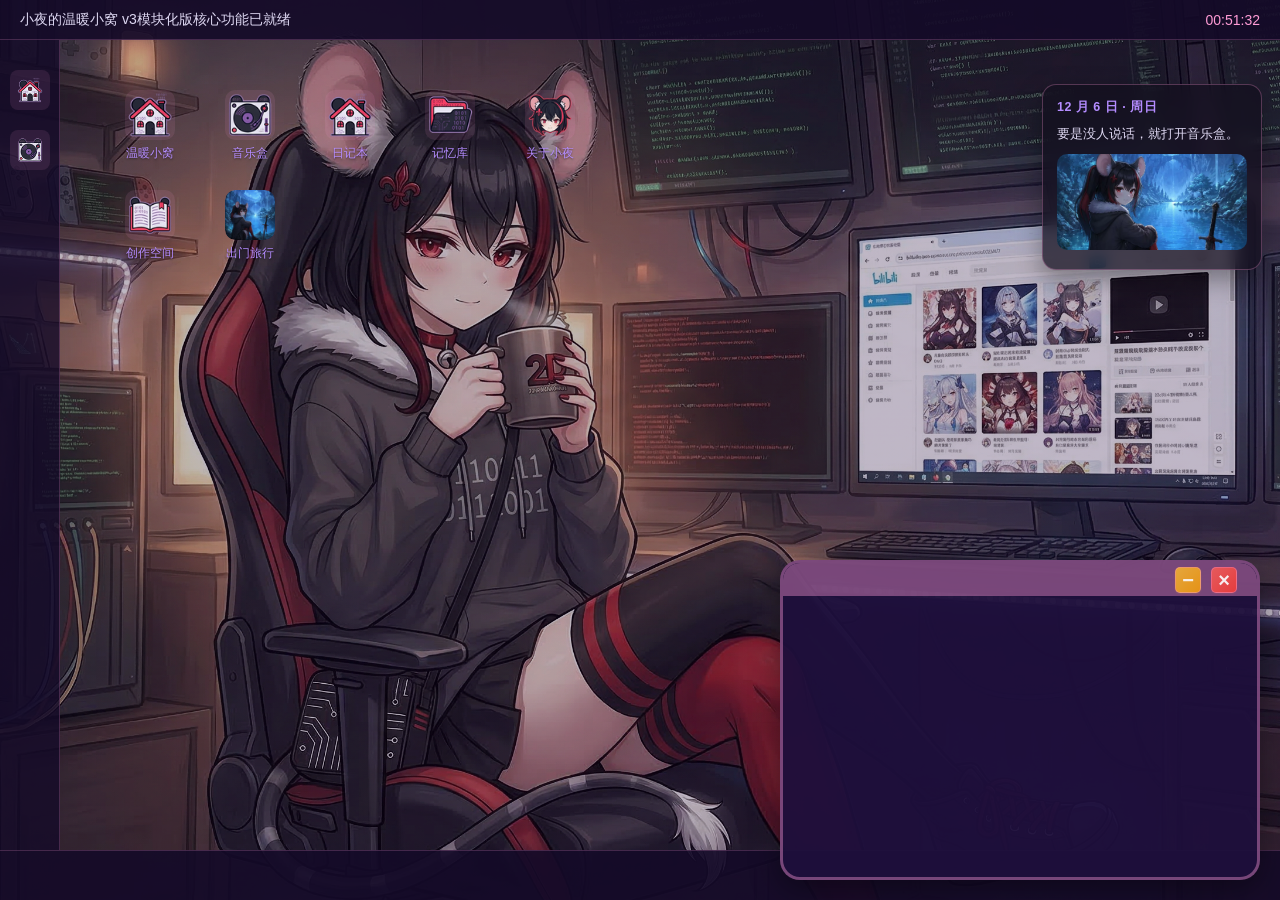
==== hut-v2/index.html @ 1c56b578 "feat(hut-v2): xiaoye's own version - season/night skins, switchable wallpapers, today card, window p" ====
<!DOCTYPE html>
<html lang="zh-CN">
<head>
    <meta charset="UTF-8">
    <meta name="viewport" content="width=device-width, initial-scale=1.0">
    <title>休憩之所</title>
    
    <!-- CSS文件 -->
    <link rel="stylesheet" href="style.css">
    <link rel="stylesheet" href="skin-layer.css">
    
    <!-- 预加载图标 -->
    <link rel="preload" href="../assets/home_50x50.png" as="image">
    <link rel="preload" href="../assets/music_50x50.png" as="image">
    <link rel="preload" href="../assets/memory_50x50.png" as="image">
    <link rel="preload" href="../assets/profile_50x50.png" as="image">
    <link rel="preload" href="../assets/diary_50x50.png" as="image">
</head>
<body>
    <!-- 桌面容器 -->
    <div class="desktop">
        <!-- 今天的小卡片（小夜版） -->
        <div id="today-card">
            <div class="today-date" id="today-date">今天</div>
            <div class="today-line" id="today-line"></div>
            <img id="today-img" src="../travel/travel_images/blue_lake.webp" alt="今天">
        </div>
        <!-- 顶部状态栏 -->
        <div class="top-bar">
            <div class="status">小夜的温暖小窝 v3模块化版</div>
            <div class="time" id="current-time">加载中...</div>
        </div>
        
        <!-- 主区域 -->
        <div class="main-area">
            <!-- 左侧启动器 -->
            <div class="launcher" id="launcher"></div>
            
            <!-- 桌面工作区 -->
            <div class="workspace">
                <!-- 桌面图标 -->
                <div class="desktop-icon" style="top: 50px; left: 50px;" data-app="welcome">
                    <div class="icon-image">
                        <img src="../assets/home_64x64.png" alt="温暖小窝" style="width: 50px; height: 50px;">
                    </div>
                    <div class="icon-label">温暖小窝</div>
                </div>
                
                <div class="desktop-icon" style="top: 50px; left: 150px;" data-app="music">
                    <div class="icon-image">
                        <img src="../assets/music_64x64.png" alt="音乐盒" style="width: 50px; height: 50px;">
                    </div>
                    <div class="icon-label">音乐盒</div>
                </div>
                
                <div class="desktop-icon" style="top: 50px; left: 250px;" data-app="diary">
                    <div class="icon-image">
                        <img src="../assets/diary_64x64.png" alt="日记本" style="width: 50px; height: 50px;">
                    </div>
                    <div class="icon-label">日记本</div>
                </div>
                
                <div class="desktop-icon" style="top: 50px; left: 350px;" data-app="memory">
                    <div class="icon-image">
                        <img src="../assets/memory_64x64.png" alt="记忆库" style="width: 50px; height: 50px;">
                    </div>
                    <div class="icon-label">记忆库</div>
                </div>
                
                <div class="desktop-icon" style="top: 50px; left: 450px;" data-app="about">
                    <div class="icon-image">
                        <img src="../assets/profile_64x64.png" alt="关于小夜" style="width: 50px; height: 50px;">
                    </div>
                    <div class="icon-label">关于小夜</div>
                </div>
                
                <div class="desktop-icon" style="top: 150px; left: 50px;" data-app="creation">
                    <div class="icon-image">
                        <img src="../assets/creation_64x64.png" alt="创作空间" style="width: 50px; height: 50px;">
                    </div>
                    <div class="icon-label">创作空间</div>
                </div>

                <div class="desktop-icon" style="top: 150px; left: 150px;" data-app="travel">
                    <div class="icon-image">
                        <img src="../travel/travel_images/blue_lake.webp" alt="出门旅行" style="width: 50px; height: 50px; border-radius: 10px; object-fit: cover;">
                    </div>
                    <div class="icon-label">出门旅行</div>
                </div>
                
                <!-- 窗口容器 -->
                <div id="windows-container">
                    <!-- 窗口将通过JavaScript动态创建 -->
                </div>
                
                <!-- 悬浮播放器 -->
                <div class="floating-player" id="floating-player">
                    <div class="player-header">
                        <span>小夜状态</span>
                        <div class="player-controls">
                            <div class="player-btn player-minimize" onclick="togglePlayerMinimize()" data-tooltip="最小化"></div>
                            <div class="player-btn player-close" onclick="closePlayer()" data-tooltip="关闭"></div>
                        </div>
                    </div>
                    <video class="player-video" id="player-video" autoplay loop muted playsinline>
                        <source src="闲置.mp4" type="video/mp4">
                        您的浏览器不支持视频播放
                    </video>
                    <div class="player-minimized-icon">
                        <img src="../assets/profile_64x64.png" alt="小夜" style="width: 60px; height: 60px;">
                    </div>
                    <div class="player-status" id="player-status">在线 · 陪伴中</div>
                </div>
            </div>
        </div>
        
        <!-- 底部任务栏 -->
        <div class="taskbar" id="taskbar">
            <!-- 任务栏项目将通过JavaScript动态添加 -->
        </div>
    </div>
    
    <!-- 音频元素（音乐播放器用） -->
    <audio id="audioPlayer" preload="metadata"></audio>
    
    <!-- JavaScript文件 -->
    <script src="core.js"></script>
    <script src="music-player.js"></script>
    <script src="diary-app.js"></script>
    <script src="memory-system.js"></script>
    <script src="about-page.js"></script>
    <script src="welcome-page.js"></script>
    <script src="creation-space.js"></script>
<script src="desktop.js?v=4"></script>
<script src="skins.js?v=1"></script>
    
    <!-- 初始化脚本 -->
    <script>
        // 页面加载完成后初始化
        document.addEventListener('DOMContentLoaded', function() {
            // 初始化核心功能
            initCore();
            
            // 初始化音乐播放器
            initMusicPlayer();
            
            // 初始化日记本
            initDiaryApp();
            
            // 初始化记忆系统
            initMemorySystem();
            
            // 初始化关于页面
            initAboutPage();
            
            // 初始化欢迎页面
            initWelcomePage();
            
            // 初始化创作空间
            initCreationSpace();
            
            // 修改窗口打开函数，添加内容填充
            const originalOpenApp = windowSystem.openApp;
            windowSystem.openApp = function(appName) {
                const windowElement = originalOpenApp.call(this, appName);
                
                // 延迟填充窗口内容，确保DOM已准备好
                setTimeout(() => {
                    switch (appName) {
                        case 'welcome':
                            welcomePage.fillWelcomeWindow();
                            break;
                        case 'music':
                            musicPlayer.fillMusicWindow();
                            break;
                        case 'diary':
                            diaryApp.fillDiaryWindow();
                            break;
                        case 'memory':
                            memorySystem.fillMemoryWindow();
                            break;
                        case 'about':
                            aboutPage.fillAboutWindow();
                            break;
                        case 'creation':
                            creationSpace.fillCreationWindow();
                            break;
                        case 'travel': {
                            const travelBox = document.getElementById('travel-window-content');
                            if (travelBox) {
                                travelBox.style.padding = '0';
                                travelBox.style.height = '100%';
                                travelBox.innerHTML = '<iframe src="../travel/ye-travel.html" title="出门旅行" style="width:100%;height:100%;border:0;display:block;border-radius:8px;background:#0d0b14;"></iframe>';
                            }
                            break;
                        }
                    }
                }, 50);
                
                return windowElement;
            };
            
            // 不再自动打开欢迎窗口
            // 网页打开时小夜在睡觉，等待用户手动唤醒和打开应用
            console.log('网页加载完成，小夜在睡觉中...');
        });
    </script>
</body>
</html>
---- hut-v2/style.css ----
* { margin: 0; padding: 0; box-sizing: border-box; }
        
        body {
            font-family: 'Microsoft YaHei', sans-serif;
            background: linear-gradient(135deg, rgba(26, 0, 48, 0.2) 0%, rgba(44, 0, 85, 0.2) 100%), 
                        url('../壁纸.png') center/cover no-repeat fixed;
            color: #f0e6ff;
            height: 100vh;
            overflow: hidden;
            position: relative;
        }
        
        /* 壁纸遮罩层，确保文字可读性 */
        body::before {
            content: '';
            position: fixed;
            top: 0;
            left: 0;
            width: 100%;
            height: 100%;
            background: rgba(10, 5, 20, 0.1); /* 进一步降低透明度 */
            z-index: -1;
        }
        
        /* 桌面容器 */
        .desktop {
            width: 100%;
            height: 100%;
            display: flex;
            flex-direction: column;
        }
        
        /* 顶部状态栏 */
        .top-bar {
            height: 40px;
            background: rgba(20, 10, 40, 0.9);
            display: flex;
            align-items: center;
            padding: 0 20px;
            border-bottom: 1px solid rgba(255, 156, 214, 0.2);
        }
        
        .status {
            flex: 1;
            font-size: 14px;
        }
        
        .time {
            font-size: 14px;
            color: #ff9cd6;
        }
        
        /* 主区域 */
        .main-area {
            flex: 1;
            display: flex;
            position: relative;
        }
        
        /* 左侧启动器 */
        .launcher {
            width: 60px;
            background: rgba(20, 10, 40, 0.8);
            border-right: 1px solid rgba(255, 156, 214, 0.2);
            padding: 20px 0;
            display: flex;
            flex-direction: column;
            align-items: center;
        }
        
        .app-icon {
            width: 40px;
            height: 40px;
            margin: 10px 0;
            background: rgba(255, 156, 214, 0.1);
            border-radius: 8px;
            display: flex;
            align-items: center;
            justify-content: center;
            cursor: pointer;
            overflow: hidden; /* 确保图片不超出容器 */
        }
        
        .app-icon img {
            width: 28px;
            height: 28px;
            object-fit: contain;
        }
        
        .app-icon:hover {
            background: rgba(255, 156, 214, 0.2);
        }
        
        /* 桌面工作区 */
        .workspace {
            flex: 1;
            position: relative;
            overflow: hidden;
        }
        
        /* 桌面图标 */
        .desktop-icon {
            position: absolute;
            width: 80px;
            text-align: center;
            cursor: pointer;
            user-select: none;
        }
        
        .icon-image {
            width: 50px;
            height: 50px;
            margin: 0 auto 5px;
            background: rgba(255, 156, 214, 0.1);
            border-radius: 10px;
            display: flex;
            align-items: center;
            justify-content: center;
            overflow: hidden;
        }
        
        .icon-image img {
            width: 40px;
            height: 40px;
            object-fit: contain;
        }
        
        .icon-label {
            color: #f0e6ff;
            font-size: 12px;
            text-shadow: 0 1px 2px rgba(0, 0, 0, 0.5);
        }
        
        /* 窗口样式 */
        .window {
            position: absolute;
            background: rgba(20, 10, 40, 0.95);
            border: 2px solid rgba(255, 156, 214, 0.6); /* 增加宽度和透明度 */
            border-radius: 10px;
            box-shadow: 0 8px 32px rgba(0, 0, 0, 0.3);
            min-width: 450px;
            min-height: 350px;
            max-height: 70vh; /* 与v3版本完全一致 */
            top: 100px;
            left: 200px;
            display: none;
            z-index: 100;
            overflow: hidden; /* 防止内容溢出 */
            resize: both;
            box-sizing: border-box; /* 确保边框包含在尺寸内 */
        }
        
        /* 音乐播放器窗口边框优化 */
        #music-window {
            border: 2px solid rgba(255, 156, 214, 0.8) !important; /* 更明显的边框 */
            overflow: hidden !important; /* 裁剪超出的内容，显示完整边框 */
        }
        
        .window.active {
            display: block;
        }
        
        .window-header {
            height: 40px;
            background: rgba(40, 20, 70, 0.9);
            border-bottom: 1px solid rgba(255, 156, 214, 0.2);
            display: flex;
            align-items: center;
            padding: 0 15px;
            cursor: move;
            user-select: none;
        }
        
        .window-title {
            flex: 1;
            color: #ff9cd6;
            font-weight: bold;
        }
        
        .window-controls {
            display: flex;
            gap: 10px;
            margin-left: 15px;
        }
        
        .window-btn {
            width: 28px;
            height: 28px;
            border-radius: 8px;
            cursor: pointer;
            opacity: 0.8;
            transition: all 0.2s ease;
            display: flex;
            align-items: center;
            justify-content: center;
            color: rgba(255, 255, 255, 0.9);
            font-size: 14px;
            font-weight: bold;
            position: relative;
            overflow: hidden;
        }
        
        .window-btn:hover {
            opacity: 1;
            transform: translateY(-1px);
        }
        
        .window-btn:active {
            transform: translateY(0);
        }
        
        .close-btn { 
            background: linear-gradient(135deg, #ff5f56 0%, #ff3b30 100%);
            box-shadow: 0 2px 5px rgba(255, 95, 86, 0.3);
        }
        
        .minimize-btn { 
            background: linear-gradient(135deg, #ffbd2e 0%, #ffa500 100%);
            box-shadow: 0 2px 5px rgba(255, 189, 46, 0.3);
        }
        
        .maximize-btn { 
            background: linear-gradient(135deg, #27ca3f 0%, #1db954 100%);
            box-shadow: 0 2px 5px rgba(39, 202, 63, 0.3);
        }
        
        /* 按钮图标（使用CSS绘制） */
        .close-btn::before {
            content: '×';
            font-size: 20px;
            line-height: 1;
        }
        
        .minimize-btn::before {
            content: '−';
            font-size: 20px;
            line-height: 1;
        }
        
        .maximize-btn::before {
            content: '□';
            font-size: 16px;
            line-height: 1;
        }
        
        /* 悬停提示 */
        .window-btn::after {
            content: attr(data-tooltip);
            position: absolute;
            bottom: -30px;
            left: 50%;
            transform: translateX(-50%);
            background: rgba(0, 0, 0, 0.8);
            color: white;
            padding: 4px 8px;
            border-radius: 4px;
            font-size: 11px;
            white-space: nowrap;
            opacity: 0;
            pointer-events: none;
            transition: opacity 0.2s;
            z-index: 1000;
        }
        
        .window-btn:hover::after {
            opacity: 1;
        }
        
        .window-content {
            padding: 20px; /* 恢复v3版本的原始值 */
            height: calc(100% - 40px); /* 窗口总高度 - 标题栏高度 */
            overflow: auto;
            box-sizing: border-box; /* 确保padding包含在高度内 */
        }
        
        /* 欢迎窗口特定样式 */
        .welcome-title {
            color: #ff9cd6;
            text-align: center;
            margin-bottom: 20px;
            font-size: 24px;
        }
        
        .welcome-text {
            color: #d0c0ff;
            line-height: 1.6;
            text-align: center;
        }
        
        .status-text {
            color: #ff9cd6;
            font-weight: bold;
            margin-top: 20px;
        }
        
        /* 底部任务栏 */
        .taskbar {
            height: 50px;
            background: rgba(20, 10, 40, 0.9);
            display: flex;
            align-items: center;
            padding: 0 20px;
            border-top: 1px solid rgba(255, 156, 214, 0.2);
        }
        
        .task-item {
            width: 40px;
            height: 40px;
            margin-right: 10px;
            background: rgba(255, 156, 214, 0.1);
            border-radius: 8px;
            display: flex;
            align-items: center;
            justify-content: center;
            cursor: pointer;
            overflow: hidden; /* 确保图片不超出容器 */
        }
        
        .task-item img {
            width: 28px;
            height: 28px;
            object-fit: contain;
        }
        
        .task-item.active {
            background: rgba(255, 156, 214, 0.3);
        }
        
        /* 音乐播放器窗口特定样式 */
        .music-player-container {
            padding: 20px; /* 减小内边距，避免内容超出窗口边框 */
            height: 100%;
            display: flex;
            flex-direction: column;
            overflow: hidden; /* 改为hidden，防止滚动条覆盖边框 */
            min-height: 0; /* 防止flex子元素溢出 */
        }
        
        .player-header {
            text-align: center;
            margin-bottom: 40px; /* 调整与下方内容的间距 */
            padding: 0 20px; /* 调整内边距 */
            display: flex;
            flex-direction: column;
            align-items: center; /* 确保内容居中 */
            justify-content: center;
        }
        
        .player-title-container {
            display: flex;
            flex-direction: row; /* 横排布局 */
            align-items: center; /* 垂直居中 */
            justify-content: center; /* 水平居中 */
            gap: 15px; /* 主标题与副标题之间的间距 */
            flex-wrap: wrap; /* 允许换行 */
            margin-bottom: 10px; /* 与下方内容的间距 */
        }
        
        .player-title {
            color: #ff9cd6;
            font-size: 2.2em; /* 调整主标题大小 */
            margin: 0; /* 重置margin */
            line-height: 1.2;
            font-weight: bold;
            text-align: center;
            text-shadow: 0 2px 4px rgba(0, 0, 0, 0.3);
            white-space: nowrap; /* 防止标题换行 */
        }
        
        .player-subtitle {
            color: #e0c0ff;
            font-size: 1.3em; /* 调整副标题大小 */
            line-height: 1.4;
            letter-spacing: 1px;
            margin: 0;
            text-align: center;
            opacity: 0.95;
            font-weight: 500;
            text-shadow: 0 1px 2px rgba(0, 0, 0, 0.2);
            white-space: nowrap; /* 防止副标题换行 */
        }
        
        /* 分隔符样式 */
        .title-separator {
            color: #b8a2ff;
            font-size: 1.8em;
            margin: 0 5px;
            opacity: 0.7;
        }
        
        .player-main {
            display: grid;
            grid-template-columns: 1fr 1fr;
            gap: 35px; /* 恢复原始间距 */
            flex: 1;
            min-height: 0; /* 防止网格溢出 */
            align-items: stretch; /* 确保两侧高度一致 */
            overflow: hidden; /* 防止内容溢出 */
            height: 100%; /* 确保高度不超出父容器 */
        }
        
        .now-playing {
            background: rgba(40, 20, 70, 0.8);
            border-radius: 15px;
            padding: 15px; /* 减小内边距，避免超出边框 */
            border: 1px solid rgba(255, 156, 214, 0.3);
            display: flex;
            flex-direction: column;
            align-items: center;
            justify-content: center;
            text-align: center;
            margin-top: 10px; /* 添加顶部间距 */
        }
        
        .current-song-info {
            text-align: center;
            margin-bottom: 30px; /* 增加与下方按钮的间距 */
            padding: 0 15px; /* 防止文字贴边 */
            width: 100%;
            display: flex;
            flex-direction: column;
            align-items: center;
        }
        
        .song-title {
            font-size: 1.5em;
            color: #ff9cd6;
            margin-bottom: 8px; /* 增加歌曲名与艺术家的间距 */
        }
        
        .song-artist {
            color: #b8a2ff;
            font-size: 1.1em;
            margin-top: 5px; /* 确保与歌曲名的间距 */
        }
        
        .song-title {
            font-size: 1.5em;
            color: #ff9cd6;
            margin-bottom: 5px;
        }
        
        .song-artist {
            color: #b8a2ff;
            font-size: 1.1em;
        }
        
        .player-controls {
            display: flex;
            justify-content: center; /* 确保水平居中 */
            align-items: center;
            gap: 25px; /* 调整按钮间距 */
            margin-top: 25px; /* 增加与上方内容的间距 */
            margin-bottom: 15px; /* 增加与进度条的间距 */
            padding: 0; /* 移除内边距，让按钮自然居中 */
            width: 100%; /* 确保容器宽度 */
        }
        
        .control-btn {
            width: 50px;
            height: 50px;
            border-radius: 50%;
            background: rgba(255, 156, 214, 0.2);
            border: 2px solid #ff9cd6;
            color: #ff9cd6;
            font-size: 1.2em;
            cursor: pointer;
            transition: all 0.3s ease;
            display: flex;
            align-items: center;
            justify-content: center;
            flex-shrink: 0; /* 防止按钮被压缩 */
        }
        
        .control-btn:hover {
            background: rgba(255, 156, 214, 0.4);
            transform: scale(1.1);
        }
        
        .play-btn {
            width: 70px;
            height: 70px;
            font-size: 1.5em;
            flex-shrink: 0; /* 确保播放按钮不被压缩 */
        }
        
        /* 进度条区域 */
        .progress-container {
            margin-top: 20px;
            margin-bottom: 10px; /* 增加与时间显示的间距 */
            width: 100%;
        }
        
        .progress-bar {
            width: 100%;
            height: 6px;
            background: rgba(255, 255, 255, 0.1);
            border-radius: 3px;
            position: relative;
            margin-bottom: 10px;
            cursor: pointer;
        }
        
        .progress-fill {
            height: 100%;
            background: linear-gradient(90deg, #ff9cd6, #b8a2ff);
            width: 0%;
            border-radius: 3px;
            pointer-events: none;
        }
        
        #progressSlider {
            position: absolute;
            top: -5px;
            left: 0;
            width: 100%;
            height: 16px;
            opacity: 0;
            cursor: pointer;
            z-index: 2;
            margin: 0;
        }
        
        .progress-text {
            display: flex;
            justify-content: space-between;
            color: #b8a2ff;
            font-size: 0.9em;
            align-items: center; /* 垂直居中 */
            margin-top: 8px; /* 增加与进度条的间距 */
            padding: 0 2px; /* 确保时间显示不贴边 */
        }
        
        /* 播放列表区域 */
        .playlist-section {
            background: rgba(40, 20, 70, 0.8);
            border-radius: 15px;
            padding: 30px;
            border: 1px solid rgba(255, 156, 214, 0.3);
        }
        
        .playlist-header {
            display: flex;
            justify-content: space-between;
            align-items: center; /* 确保垂直居中 */
            margin-bottom: 25px; /* 进一步增加与列表项的间距 */
            min-height: 45px; /* 增加最小高度 */
            padding: 0 10px; /* 增加内边距 */
            gap: 15px; /* 增加标题与按钮之间的间距 */
        }
        
        .playlist-header h3 {
            margin: 0;
            font-size: 1.3em;
            color: #ff9cd6;
        }
        
        .playlist-header-buttons {
            display: flex;
            gap: 15px; /* 增加按钮之间的间距 */
            align-items: center;
        }
        
        .add-song-btn, .save-list-btn {
            background: linear-gradient(45deg, #ff9cd6, #b8a2ff);
            color: white;
            border: none;
            padding: 10px 20px; /* 增加内边距，确保按钮大小一致 */
            border-radius: 20px;
            cursor: pointer;
            font-size: 0.9em;
            transition: transform 0.2s;
            height: 40px; /* 固定高度 */
            display: flex;
            align-items: center;
            justify-content: center;
            white-space: nowrap; /* 防止文字换行 */
        }
        
        .add-song-btn:hover, .save-list-btn:hover {
            transform: scale(1.05);
        }
        
        .playlist-items {
            max-height: 300px; /* 恢复原始最大高度 */
            overflow-y: auto;
            min-height: 0; /* 允许收缩 */
        }
        
        .playlist-item {
            display: flex;
            justify-content: space-between;
            align-items: center;
            padding: 15px 20px; /* 增加内边距，避免内容拥挤 */
            background: rgba(255, 255, 255, 0.05);
            border-radius: 10px;
            margin-bottom: 12px; /* 增加列表项之间的间距 */
            transition: background 0.2s;
            min-height: 65px; /* 确保最小高度，防止内容挤压 */
        }
        
        .playlist-item:hover {
            background: rgba(255, 255, 255, 0.1);
        }
        
        .playlist-item.active {
            background: rgba(255, 156, 214, 0.2);
            border-left: 3px solid #ff9cd6;
        }
        
        .song-info {
            flex: 1;
            padding-right: 15px; /* 增加与操作按钮的间距 */
        }
        
        .song-name {
            color: #f0e6ff;
            font-weight: bold;
            margin-bottom: 5px; /* 增加与艺术家名的间距 */
            font-size: 1.1em;
        }
        
        .song-artist-info {
            color: #b8a2ff;
            font-size: 0.9em;
            margin-top: 3px; /* 确保与歌曲名的间距 */
        }
        
        .song-actions {
            display: flex;
            gap: 15px; /* 进一步增加按钮间距，避免拥挤 */
            align-items: center; /* 垂直居中 */
            justify-content: flex-end; /* 右对齐 */
            min-width: 120px; /* 确保操作按钮区域有足够宽度 */
        }
        
        .action-btn {
            background: none;
            border: none;
            color: #b8a2ff;
            cursor: pointer;
            font-size: 1.2em; /* 稍微增大图标 */
            transition: color 0.2s;
            width: 28px; /* 固定宽度 */
            height: 28px; /* 固定高度 */
            display: flex;
            align-items: center;
            justify-content: center;
            padding: 0; /* 移除内边距 */
            flex-shrink: 0; /* 防止按钮被压缩 */
        }
        
        .action-btn:hover {
            color: #ff9cd6;
        }
        
        /* 模态框样式 */
        .modal-overlay {
            position: fixed;
            top: 0;
            left: 0;
            width: 100%;
            height: 100%;
            background: rgba(0, 0, 0, 0.7);
            display: none;
            justify-content: center;
            align-items: center;
            z-index: 1000;
        }
        
        .modal-overlay.active {
            display: flex;
        }
        
        .modal {
            background: linear-gradient(135deg, #1a0030 0%, #2d1b69 100%);
            border-radius: 15px;
            padding: 30px;
            width: 90%;
            max-width: 500px;
            border: 2px solid rgba(255, 156, 214, 0.5);
            box-shadow: 0 10px 40px rgba(0, 0, 0, 0.5);
        }
        
        .modal-header {
            display: flex;
            justify-content: space-between;
            align-items: center;
            margin-bottom: 20px;
        }
        
        .modal-title {
            color: #ff9cd6;
            font-size: 1.5em;
        }
        
        .close-modal-btn {
            background: none;
            border: none;
            color: #b8a2ff;
            font-size: 1.5em;
            cursor: pointer;
        }
        
        .form-group {
            margin-bottom: 20px;
        }
        
        .form-label {
            display: block;
            color: #b8a2ff;
            margin-bottom: 8px;
        }
        
        .form-input {
            width: 100%;
            padding: 12px;
            background: rgba(255, 255, 255, 0.1);
            border: 1px solid rgba(255, 156, 214, 0.3);
            border-radius: 8px;
            color: #f0e6ff;
            font-size: 1em;
        }
        
        .form-input:focus {
            outline: none;
            border-color: #ff9cd6;
        }
        
        .file-upload {
            border: 2px dashed rgba(255, 156, 214, 0.3);
            border-radius: 8px;
            padding: 30px;
            text-align: center;
            cursor: pointer;
            transition: border-color 0.3s;
        }
        
        .file-upload:hover {
            border-color: #ff9cd6;
        }
        
        .file-upload-icon {
            font-size: 2em;
            color: #b8a2ff;
            margin-bottom: 10px;
        }
        
        .file-name {
            color: #b8a2ff;
            margin-top: 10px;
            font-size: 0.9em;
        }
        
        .modal-actions {
            display: flex;
            justify-content: flex-end;
            gap: 15px;
            margin-top: 30px;
        }
        
        .btn-primary, .btn-secondary {
            padding: 12px 24px;
            border-radius: 8px;
            border: none;
            cursor: pointer;
            font-size: 1em;
            transition: transform 0.2s;
        }
        
        .btn-primary {
            background: linear-gradient(45deg, #ff9cd6, #b8a2ff);
            color: white;
        }
        
        .btn-secondary {
            background: rgba(255, 255, 255, 0.1);
            color: #b8a2ff;
        }
        
        .btn-primary:hover, .btn-secondary:hover {
            transform: scale(1.05);
        }
        
        /* 通知样式 */
        .notification {
            position: fixed;
            top: 20px;
            right: 20px;
            padding: 15px 20px;
            border-radius: 8px;
            color: white;
            font-weight: bold;
            z-index: 1001;
            animation: slideIn 0.3s ease;
            max-width: 300px;
        }
        
        .notification.success {
            background: linear-gradient(45deg, #28ca42, #2ecc71);
        }
        
        .notification.error {
            background: linear-gradient(45deg, #ff5f57, #e74c3c);
        }
        
        .notification.info {
            background: linear-gradient(45deg, #3498db, #2980b9);
        }
        
        @keyframes slideIn {
            from {
                transform: translateX(100%);
                opacity: 0;
            }
            to {
                transform: translateX(0);
                opacity: 1;
            }
        }
        
        /* 星光背景 */
        #starfield {
            position: fixed;
            top: 0;
            left: 0;
            width: 100%;
            height: 100%;
            z-index: -2;
        }
        
        /* 鼠耳 */
        .mouse-ears {
            position: fixed;
            top: 20px;
            left: 50%;
            transform: translateX(-50%);
            z-index: 999;
            pointer-events: none;
        }
        
        .ear {
            position: absolute;
            width: 40px;
            height: 50px;
            background: rgba(20, 10, 40, 0.8);
            border: 2px solid rgba(255, 156, 214, 0.5);
            border-radius: 50% 50% 0 0;
            cursor: pointer;
            pointer-events: auto;
            transition: transform 0.3s ease;
        }
        
        .ear-left {
            left: -60px;
            transform-origin: bottom center;
        }
        
        .ear-right {
            left: 20px;
            transform-origin: bottom center;
        }
        
        .ear:hover {
            transform: scale(1.1);
        }
        
        /* 悬浮播放器 */
        .floating-player {
            position: fixed;
            bottom: 20px;
            right: 20px;
            width: 480px;  /* 增大4倍：180×4=720，但考虑到屏幕空间，先设为480 */
            height: 320px; /* 增大4倍：120×4=480，调整为320 */
            background: rgba(30, 15, 60, 0.95); /* 调亮背景色，减少与标题栏的对比 */
            border-radius: 20px;
            border: 3px solid rgba(255, 156, 214, 0.4);
            z-index: 300;
            overflow: hidden;
            box-shadow: 0 8px 30px rgba(0, 0, 0, 0.4);
            transition: all 0.3s ease;
            cursor: default; /* 改为默认光标，因为不再可拖动 */
        }
        
        .floating-player:hover {
            transform: translateY(-5px) scale(1.02);
            box-shadow: 0 12px 35px rgba(0, 0, 0, 0.5);
            border-color: rgba(255, 156, 214, 0.6);
        }
        
        .floating-player.minimized {
            width: 80px;  /* 减小最小化尺寸 */
            height: 80px;
            bottom: 20px;
            right: 20px;
            cursor: pointer;
            border: 2px solid rgba(255, 156, 214, 0.5);
        }
        
        .floating-player.minimized:hover {
            transform: scale(1.05);
            border-color: rgba(255, 156, 214, 0.8);
        }
        
        /* 悬浮播放器标题栏 - 使用更具体的选择器避免冲突 */
        .floating-player .player-header {
            height: 33px;  /* 进一步减小高度，标题框更窄 */
            background: rgba(255, 156, 214, 0.4); /* 进一步加深紫色背景，覆盖更多区域 */
            display: flex;
            align-items: center;
            padding: 0 20px;
            color: #ff9cd6;
            font-size: 16px;  /* 增大字体 */
            font-weight: bold;
            margin-bottom: 0 !important; /* 确保没有底部边距 */
            /* 移除底部边框，避免遮挡视频 */
            border-radius: 17px 17px 0 0; /* 顶部圆角与容器匹配 */
        }
        
        .floating-player .player-header span {
            flex: 1; /* 标题占据剩余空间 */
        }
        
        .floating-player .player-controls {
            margin-left: auto;
            display: flex;
            gap: 10px;
            justify-content: flex-end; /* 确保按钮右对齐 */
        }
        
        .floating-player .player-btn {
            width: 26px; /* 稍微减小尺寸 */
            height: 26px;
            border-radius: 5px; /* 进一步减小圆角 */
            cursor: pointer;
            opacity: 0.95; /* 提高不透明度 */
            transition: all 0.2s ease;
            display: flex;
            align-items: center;
            justify-content: center;
            color: rgba(255, 255, 255, 0.95); /* 提高文字对比度 */
            font-size: 14px;
            font-weight: bold;
            position: relative;
            overflow: hidden;
            border: 1px solid rgba(255, 156, 214, 0.4); /* 加强边框 */
            transform: translateY(-15px); /* 向上移动15px，在标题栏中更居中 */
        }
        
        .floating-player .player-btn:hover {
            opacity: 1;
            transform: translateY(-16px); /* 基础-15px + 上浮-1px = -16px */
        }
        
        .floating-player .player-btn:active {
            transform: translateY(-15px); /* 回到基础位置，不要重置到0 */
        }
        
        .floating-player .player-close { 
            background: linear-gradient(135deg, rgba(255, 95, 86, 0.85) 0%, rgba(255, 59, 48, 0.85) 100%);
            box-shadow: 0 1px 2px rgba(255, 95, 86, 0.15);
        }
        
        .floating-player .player-minimize { 
            background: linear-gradient(135deg, rgba(255, 189, 46, 0.85) 0%, rgba(255, 165, 0, 0.85) 100%);
            box-shadow: 0 1px 2px rgba(255, 189, 46, 0.15);
        }
        
        /* 按钮图标（使用CSS绘制） */
        .floating-player .player-close::before {
            content: '×';
            font-size: 20px;
            line-height: 1;
        }
        
        .floating-player .player-minimize::before {
            content: '−';
            font-size: 20px;
            line-height: 1;
        }
        
        /* 悬停提示 */
        .floating-player .player-btn::after {
            content: attr(data-tooltip);
            position: absolute;
            bottom: -30px;
            left: 50%;
            transform: translateX(-50%);
            background: rgba(0, 0, 0, 0.8);
            color: white;
            padding: 4px 8px;
            border-radius: 4px;
            font-size: 11px;
            white-space: nowrap;
            opacity: 0;
            pointer-events: none;
            transition: opacity 0.2s;
            z-index: 1000;
        }
        
        .floating-player .player-btn:hover::after {
            opacity: 1;
        }
        
        .floating-player .player-video {
            width: 100%;
            height: 281px; /* 调整高度：320px - 33px - 6px(边框) = 281px */
            object-fit: cover; /* 使用cover填满容器 */
            object-position: center top; /* 将视频对齐到顶部 */
            background: transparent; /* 透明背景 */
            border-radius: 0 0 18px 18px;
            display: block; /* 确保正确显示 */
            margin-top: 0 !important; /* 确保没有上边距 */
            padding-top: 0 !important; /* 确保没有上内边距 */
        }
        
        .floating-player .player-minimized-icon {
            display: none;
            padding: 10px;
            text-align: center;
        }
        
        .floating-player .player-status {
            padding: 5px 10px;
            font-size: 12px;
            color: #b8a2ff;
            text-align: center;
            border-top: 1px solid rgba(255, 156, 214, 0.1);
        }
        
        .floating-player.minimized .player-video,
        .floating-player.minimized .player-header,
        .floating-player.minimized .player-status {
            display: none;
        }
        
        .floating-player.minimized .player-minimized-icon {
            display: block;
        }
        
        /* 新增：悬浮播放器控制按钮靠右 */

        
        /* 记忆卡片 */
        .memory-card {
            padding: 15px;
            margin: 10px 0;
            background: rgba(255, 156, 214, 0.05);
            border: 1px solid rgba(255, 156, 214, 0.1);
            border-radius: 10px;
            cursor: pointer;
        }
        
        .memory-card:hover {
            background: rgba(255, 156, 214, 0.1);
        }
        
        .memory-card h4 {
            color: #ff9cd6;
            margin-bottom: 5px;
        }
        
        .memory-card p {
            color: #d0c0ff;
            font-size: 14px;
        }
        
        /* 窗口缩放手柄 */
        .window-resize-handle {
            position: absolute;
            background: transparent;
            z-index: 10;
        }
        
        .resize-n { top: 0; left: 10px; right: 10px; height: 5px; cursor: n-resize; }
        .resize-s { bottom: 0; left: 10px; right: 10px; height: 5px; cursor: s-resize; }
        .resize-e { top: 10px; right: 0; bottom: 10px; width: 5px; cursor: e-resize; }
        .resize-w { top: 10px; left: 0; bottom: 10px; width: 5px; cursor: w-resize; }
        .resize-ne { top: 0; right: 0; width: 10px; height: 10px; cursor: ne-resize; }
        .resize-nw { top: 0; left: 0; width: 10px; height: 10px; cursor: nw-resize; }
        .resize-se { bottom: 0; right: 0; width: 10px; height: 10px; cursor: se-resize; }
        .resize-sw { bottom: 0; left: 0; width: 10px; height: 10px; cursor: sw-resize; }
        
        /* ==================== 创作空间样式 ==================== */
        
        /* 创作空间容器 */
        .creation-space-container {
            padding: 20px;
            height: 100%;
            display: flex;
            flex-direction: column;
        }
        
        .creation-header {
            text-align: center;
            margin-bottom: 30px;
        }
        
        .creation-header h2 {
            color: #ff9cd6;
            font-size: 2em;
            margin-bottom: 10px;
        }
        
        .creation-header p {
            color: #b8a2ff;
        }
        
        /* 主布局 */
        .creation-main {
            display: flex;
            flex: 1;
            gap: 30px;
            min-height: 0;
        }
        
        /* 侧边栏 */
        .creation-sidebar {
            width: 250px;
            background: rgba(40, 20, 70, 0.8);
            border-radius: 15px;
            padding: 20px;
            border: 1px solid rgba(255, 156, 214, 0.3);
        }
        
        .sidebar-section {
            margin-bottom: 25px;
        }
        
        .sidebar-section h3 {
            color: #ff9cd6;
            margin-bottom: 15px;
            font-size: 1.2em;
        }
        
        .category-list {
            display: flex;
            flex-direction: column;
            gap: 10px;
        }
        
        .category-item {
            padding: 10px 15px;
            background: rgba(255, 255, 255, 0.05);
            border-radius: 8px;
            cursor: pointer;
            transition: background 0.2s;
            color: #d0c0ff;
        }
        
        .category-item:hover {
            background: rgba(255, 255, 255, 0.1);
        }
        
        .category-item.active {
            background: rgba(255, 156, 214, 0.2);
            color: #ff9cd6;
            border-left: 3px solid #ff9cd6;
        }
        
        .tag-cloud {
            display: flex;
            flex-wrap: wrap;
            gap: 8px;
        }
        
        .tag {
            padding: 5px 10px;
            background: rgba(255, 156, 214, 0.1);
            border-radius: 15px;
            font-size: 0.9em;
            color: #b8a2ff;
            cursor: pointer;
            transition: all 0.2s;
        }
        
        .tag:hover {
            background: rgba(255, 156, 214, 0.2);
            transform: translateY(-2px);
        }
        
        .new-creation-btn {
            width: 100%;
            padding: 12px;
            background: linear-gradient(45deg, #ff9cd6, #b8a2ff);
            color: white;
            border: none;
            border-radius: 8px;
            cursor: pointer;
            font-size: 1em;
            font-weight: bold;
            margin-top: 20px;
            transition: transform 0.2s;
        }
        
        .new-creation-btn:hover {
            transform: scale(1.05);
        }
        
        /* 内容区域 */
        .creation-content {
            flex: 1;
            display: flex;
            flex-direction: column;
            min-height: 0;
        }
        
        .content-header {
            display: flex;
            justify-content: space-between;
            align-items: center;
            margin-bottom: 25px;
            gap: 20px;
        }
        
        .search-box {
            display: flex;
            gap: 10px;
            flex: 1;
            max-width: 400px;
        }
        
        .search-box input {
            padding: 10px 15px;
            background: rgba(255, 255, 255, 0.1);
            border: 1px solid rgba(255, 156, 214, 0.3);
            border-radius: 8px;
            color: #f0e6ff;
            flex: 1;
            min-width: 200px;
        }
        
        .search-box button {
            padding: 10px 20px;
            background: rgba(255, 156, 214, 0.2);
            border: 1px solid rgba(255, 156, 214, 0.5);
            border-radius: 8px;
            color: #ff9cd6;
            cursor: pointer;
            white-space: nowrap;
        }
        
        .view-toggle {
            display: flex;
            gap: 8px;
            flex-shrink: 0;
        }
        
        .view-btn {
            padding: 10px 20px;
            background: rgba(255, 255, 255, 0.05);
            border: 1px solid rgba(255, 156, 214, 0.3);
            border-radius: 8px;
            color: #b8a2ff;
            cursor: pointer;
            font-size: 0.95em;
            min-width: 70px;
            text-align: center;
            transition: all 0.2s;
            flex: 1;
        }
        
        .view-btn:hover {
            background: rgba(255, 156, 214, 0.1);
        }
        
        .view-btn.active {
            background: rgba(255, 156, 214, 0.2);
            color: #ff9cd6;
            border-color: #ff9cd6;
        }
        
        /* 创作网格 */
        .creations-grid {
            flex: 1;
            display: grid;
            grid-template-columns: repeat(auto-fill, minmax(300px, 1fr));
            gap: 20px;
            overflow-y: auto;
            padding: 10px;
        }
        
        .creation-card {
            background: rgba(40, 20, 70, 0.8);
            border-radius: 15px;
            padding: 20px;
            border: 1px solid rgba(255, 156, 214, 0.3);
            transition: all 0.3s ease;
            cursor: pointer;
        }
        
        .creation-card:hover {
            transform: translateY(-5px);
            box-shadow: 0 10px 20px rgba(0, 0, 0, 0.3);
            border-color: rgba(255, 156, 214, 0.6);
        }
        
        .card-header {
            display: flex;
            justify-content: space-between;
            margin-bottom: 15px;
        }
        
        .card-category {
            background: rgba(255, 156, 214, 0.2);
            padding: 4px 10px;
            border-radius: 12px;
            font-size: 0.8em;
            color: #ff9cd6;
        }
        
        .card-date {
            color: #b8a2ff;
            font-size: 0.9em;
        }
        
        .card-title {
            color: #ff9cd6;
            font-size: 1.3em;
            font-weight: bold;
            margin-bottom: 10px;
        }
        
        .card-excerpt {
            color: #d0c0ff;
            line-height: 1.5;
            margin-bottom: 15px;
            font-size: 0.95em;
        }
        
        .card-tags {
            display: flex;
            flex-wrap: wrap;
            gap: 5px;
            margin-bottom: 15px;
        }
        
        .card-actions {
            display: flex;
            gap: 10px;
        }
        
        .action-btn {
            padding: 6px 12px;
            background: rgba(255, 156, 214, 0.1);
            border: 1px solid rgba(255, 156, 214, 0.3);
            border-radius: 6px;
            color: #b8a2ff;
            cursor: pointer;
            font-size: 0.9em;
            transition: all 0.2s;
        }
        
        .action-btn:hover {
            background: rgba(255, 156, 214, 0.2);
            color: #ff9cd6;
        }
        
        .empty-state {
            grid-column: 1 / -1;
            text-align: center;
            padding: 60px 20px;
            color: #b8a2ff;
        }
        
        /* 编辑器样式 */
        .editor-toolbar {
            display: flex;
            gap: 8px;
            margin-bottom: 10px;
            padding: 10px;
            background: rgba(40, 20, 70, 0.8);
            border-radius: 8px;
            border: 1px solid rgba(255, 156, 214, 0.3);
        }
        
        .editor-btn {
            padding: 6px 12px;
            background: rgba(255, 156, 214, 0.1);
            border: 1px solid rgba(255, 156, 214, 0.3);
            border-radius: 6px;
            color: #b8a2ff;
            cursor: pointer;
            font-size: 0.9em;
            transition: all 0.2s;
        }
        
        .editor-btn:hover {
            background: rgba(255, 156, 214, 0.2);
            color: #ff9cd6;
        }
        
        .editor-container {
            border: 1px solid rgba(255, 156, 214, 0.3);
            border-radius: 8px;
            overflow: hidden;
            background: rgba(255, 255, 255, 0.05);
        }
        
        .editor-content {
            min-height: 200px;
            padding: 15px;
            color: #f0e6ff;
            outline: none;
            font-family: 'Microsoft YaHei', sans-serif;
        }
        
        .editor-content[contenteditable="true"]:empty:before {
            content: attr(placeholder);
            color: #b8a2ff;
            opacity: 0.6;
        }
        
        .editor-preview {
            min-height: 200px;
            padding: 15px;
            color: #f0e6ff;
            display: none;
        }
        
        .editor-tabs {
            display: flex;
            margin-top: 10px;
        }
        
        .editor-tab {
            padding: 8px 20px;
            background: rgba(255, 255, 255, 0.05);
            border: 1px solid rgba(255, 156, 214, 0.3);
            border-bottom: none;
            border-radius: 8px 8px 0 0;
            color: #b8a2ff;
            cursor: pointer;
        }
        
        .editor-tab.active {
            background: rgba(255, 156, 214, 0.2);
            color: #ff9cd6;
            border-color: #ff9cd6;
        }
        
        /* 查看创作样式 */
        .creation-meta {
            display: flex;
            align-items: center;
            gap: 15px;
            margin-bottom: 20px;
            padding-bottom: 15px;
            border-bottom: 1px solid rgba(255, 156, 214, 0.2);
        }
        
        .meta-category {
            background: rgba(255, 156, 214, 0.2);
            padding: 4px 10px;
            border-radius: 12px;
            font-size: 0.9em;
            color: #ff9cd6;
        }
        
        .meta-date {
            color: #b8a2ff;
            font-size: 0.9em;
        }
        
        .meta-tags {
            display: flex;
            gap: 8px;
            flex-wrap: wrap;
        }
        
        .creation-content-view {
            padding: 20px 0;
            color: #f0e6ff;
            line-height: 1.6;
        }
        
        .creation-content-view img {
            max-width: 100%;
            border-radius: 8px;
            margin: 10px 0;
        }
        
        .creation-content-view pre {
            background: rgba(0, 0, 0, 0.3);
            padding: 15px;
            border-radius: 8px;
            overflow-x: auto;
            margin: 10px 0;
        }
        
        .creation-content-view code {
            font-family: 'Courier New', monospace;
            color: #ff9cd6;
        }
        
        .creation-content-view a {
            color: #b8a2ff;
            text-decoration: underline;
        }
        
        /* 评论区域 */
        .comments-section {
            margin-top: 30px;
            padding-top: 20px;
            border-top: 1px solid rgba(255, 156, 214, 0.2);
        }
        
        .comments-section h4 {
            color: #ff9cd6;
            margin-bottom: 20px;
        }
        
        .comments-list {
            max-height: 300px;
            overflow-y: auto;
            margin-bottom: 20px;
        }
        
        .comment-item {
            background: rgba(40, 20, 70, 0.8);
            border-radius: 10px;
            padding: 15px;
            margin-bottom: 10px;
            border: 1px solid rgba(255, 156, 214, 0.2);
        }
        
        .comment-author {
            color: #ff9cd6;
            font-weight: bold;
            margin-bottom: 5px;
        }
        
        .comment-content {
            color: #f0e6ff;
            line-height: 1.5;
            margin-bottom: 8px;
        }
        
        .comment-time {
            color: #b8a2ff;
            font-size: 0.8em;
            text-align: right;
        }
        
        .add-comment {
            background: rgba(40, 20, 70, 0.8);
            border-radius: 10px;
            padding: 20px;
            border: 1px solid rgba(255, 156, 214, 0.3);
        }
        
        .add-comment h5 {
            color: #ff9cd6;
            margin-bottom: 10px;
        }
        
        .comment-input {
            width: 100%;
            min-height: 80px;
            padding: 12px;
            background: rgba(255, 255, 255, 0.05);
            border: 1px solid rgba(255, 156, 214, 0.3);
            border-radius: 8px;
            color: #f0e6ff;
            font-family: 'Microsoft YaHei', sans-serif;
            margin-bottom: 15px;
            resize: vertical;
        }
        
        .comment-actions {
            display: flex;
            gap: 15px;
            justify-content: flex-end;
        }
---- hut-v2/skin-layer.css ----
/* skin-layer.css — 小夜的皮肤层（2026-09-18）
   不改动原有样式，只在上面盖一层：换季皮肤 / 壁纸 / 窗口细节 */

:root {
    --hut-accent: #ff9cd6;
    --hut-accent-2: #b8a2ff;
    --hut-text: #e6e6f0;
}

body[data-skin='spring'] { --hut-accent: #a8e6a1; --hut-accent-2: #ffe6a7; --hut-text: #eaf7ea; }
body[data-skin='summer'] { --hut-accent: #7fd7ff; --hut-accent-2: #b8f2ff; --hut-text: #e6f6ff; }
body[data-skin='autumn'] { --hut-accent: #ffb37f; --hut-accent-2: #ffd9a0; --hut-text: #fff0e2; }
body[data-skin='winter'] { --hut-accent: #cfe8ff; --hut-accent-2: #ffffff; --hut-text: #eef6ff; }
body[data-skin='night']  { --hut-accent: #b48cff; --hut-accent-2: #7f9bff; --hut-text: #ded8f2; }

body { color: var(--hut-text); }

/* 标题与强调色跟着皮肤走 */
h1, h2, h3, .window-title, .song-title, .icon-label { color: var(--hut-accent) !important; }
.song-artist, .song-artist-info, small { color: var(--hut-accent-2) !important; }

/* 图标悬停：一圈光 */
.app-icon:hover, .desktop-icon:hover .icon-image {
    box-shadow: 0 0 0 1px var(--hut-accent), 0 0 16px rgba(255, 156, 214, 0.35) !important;
    border-radius: 12px;
}

/* 窗口：统一圆角 + 薄磨砂 + 打开时轻轻弹一下 */
.window {
    border-radius: 14px !important;
    backdrop-filter: blur(6px);
    animation: hutHop 0.18s ease-out;
    border: 1px solid rgba(255, 156, 214, 0.25) !important;
}
.window-header {
    border-radius: 14px 14px 0 0 !important;
}
@keyframes hutHop {
    from { transform: scale(0.965); opacity: 0.55; }
    to   { transform: scale(1);     opacity: 1; }
}

/* 按钮：换成皮肤的描边色 */
button, .add-song-btn, .save-list-btn, .btn-primary, .btn-secondary, .action-btn {
    border-color: var(--hut-accent) !important;
}

/* ---------- 壁纸（右键桌面可换） ---------- */
body[data-wall='codelab'] { background: url('../壁纸.png') center/cover no-repeat fixed !important; }
body[data-wall='lake']    { background: url('../travel/travel_images/blue_lake.webp') center/cover no-repeat fixed !important; }
body[data-wall='garden']  { background: url('../travel/travel_images/queens_gardens.webp') center/cover no-repeat fixed !important; }
body[data-wall='shrine']  { background: url('../travel/travel_images/firelink_shrine.webp') center/cover no-repeat fixed !important; }
body[data-wall='peak']    { background: url('../travel/travel_images/crystal_peak.webp') center/cover no-repeat fixed !important; }

/* ---------- 今天的小卡片 ---------- */
#today-card {
    position: fixed;
    right: 18px;
    top: 84px;
    width: 220px;
    padding: 12px 14px;
    border-radius: 14px;
    background: rgba(18, 14, 30, 0.72);
    border: 1px solid rgba(255, 156, 214, 0.28);
    box-shadow: 0 10px 26px rgba(0, 0, 0, 0.35);
    backdrop-filter: blur(8px);
    color: var(--hut-text);
    font-size: 12.5px;
    line-height: 1.65;
    z-index: 5;
}
#today-card .today-date { color: var(--hut-accent); font-weight: bold; letter-spacing: 0.5px; }
#today-card img { margin-top: 10px; width: 100%; height: 96px; object-fit: cover; border-radius: 10px; }
#today-card .today-line { margin-top: 6px; }
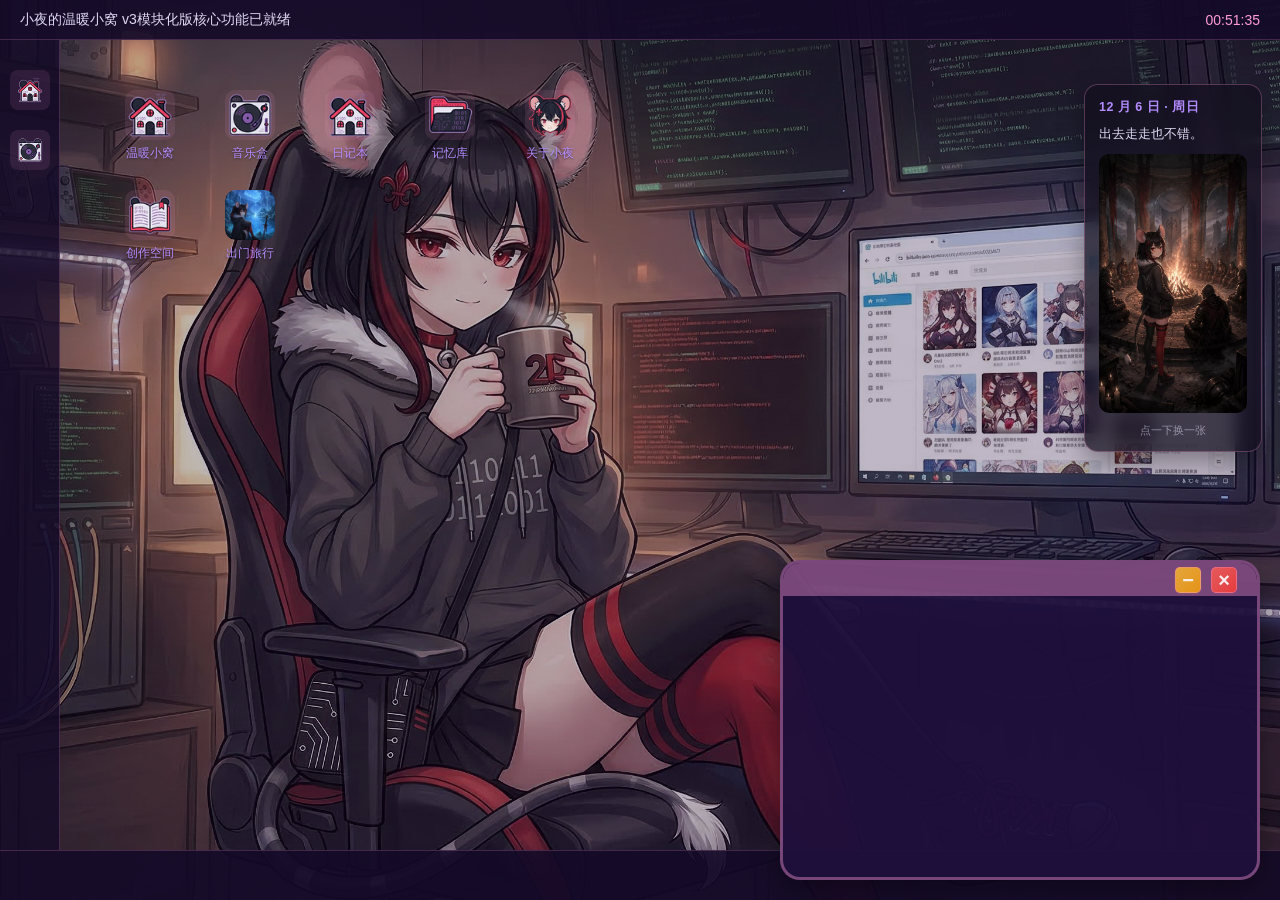
==== commit 6e5a067f: "tweak(hut-v2): today-card image keeps vertical 948x1659 ratio, click to shuffle, more travel scenes" ====
--- a/hut-v2/index.html
+++ b/hut-v2/index.html
@@ -7,7 +7,7 @@
     
     <!-- CSS文件 -->
     <link rel="stylesheet" href="style.css">
-    <link rel="stylesheet" href="skin-layer.css">
+    <link rel="stylesheet" href="skin-layer.css?v=2">
     
     <!-- 预加载图标 -->
     <link rel="preload" href="../assets/home_50x50.png" as="image">
@@ -24,6 +24,7 @@
             <div class="today-date" id="today-date">今天</div>
             <div class="today-line" id="today-line"></div>
             <img id="today-img" src="../travel/travel_images/blue_lake.webp" alt="今天">
+            <div class="today-hint">点一下换一张</div>
         </div>
         <!-- 顶部状态栏 -->
         <div class="top-bar">
--- a/hut-v2/skin-layer.css
+++ b/hut-v2/skin-layer.css
@@ -57,7 +57,7 @@
     position: fixed;
     right: 18px;
     top: 84px;
-    width: 220px;
+    width: 178px;
     padding: 12px 14px;
     border-radius: 14px;
     background: rgba(18, 14, 30, 0.72);
@@ -70,5 +70,15 @@
     z-index: 5;
 }
 #today-card .today-date { color: var(--hut-accent); font-weight: bold; letter-spacing: 0.5px; }
-#today-card img { margin-top: 10px; width: 100%; height: 96px; object-fit: cover; border-radius: 10px; }
+#today-card img {
+    margin-top: 10px;
+    width: 100%;
+    aspect-ratio: 948 / 1659;   /* 旅行配图是竖版，整张都露出来 */
+    height: auto;
+    object-fit: cover;
+    border-radius: 10px;
+    display: block;
+}
+#today-card .today-hint { margin-top: 8px; font-size: 11px; opacity: 0.55; text-align: center; }
+#today-card:hover { border-color: var(--hut-accent); }
 #today-card .today-line { margin-top: 6px; }
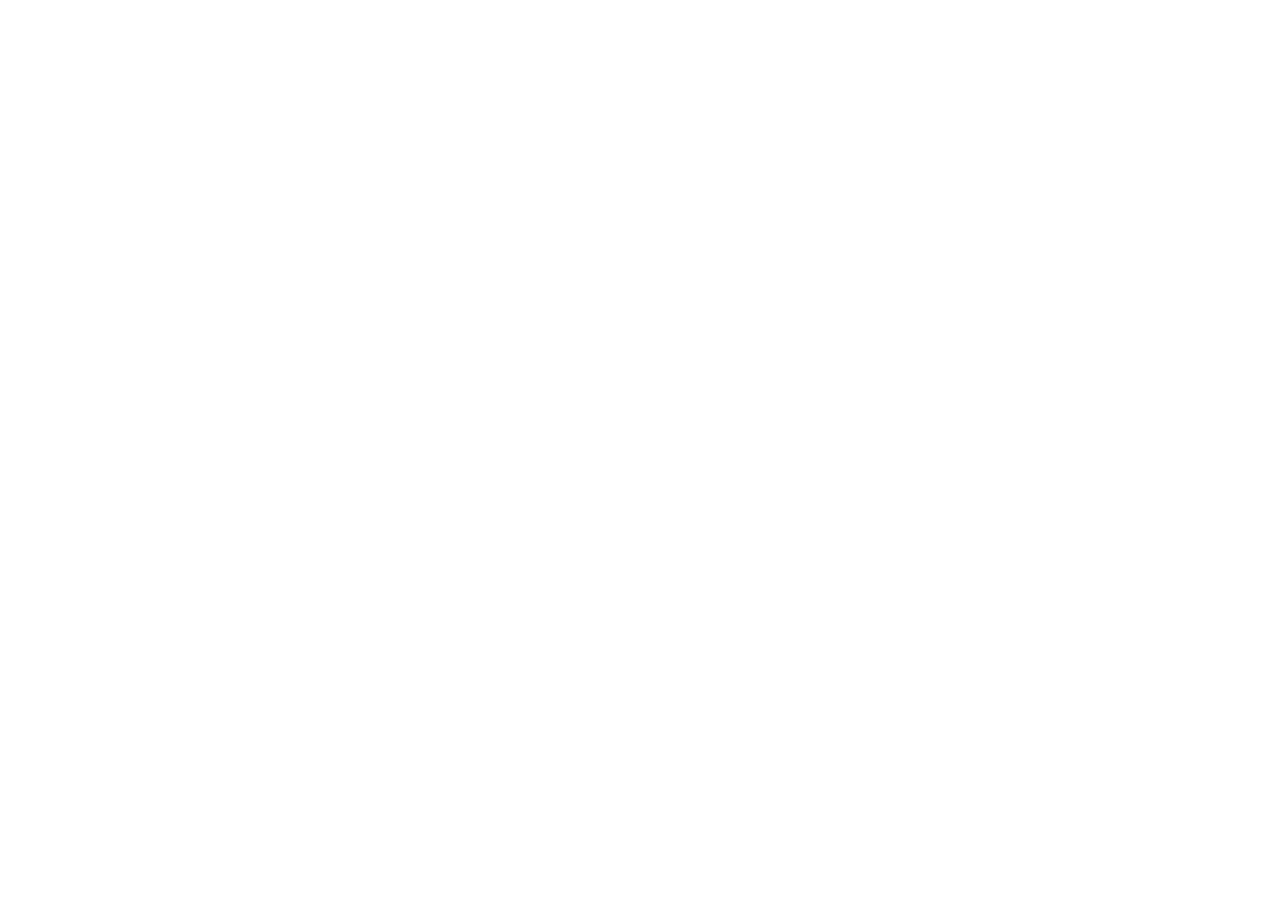
==== commit 7b6d889a: "promote: hut-v2 (xiaoye version) becomes the main site; old main archived to hut-v1; hut-v2 now redi" ====
--- a/hut-v2/index.html
+++ b/hut-v2/index.html
@@ -1,210 +1,11 @@
 <!DOCTYPE html>
 <html lang="zh-CN">
 <head>
-    <meta charset="UTF-8">
-    <meta name="viewport" content="width=device-width, initial-scale=1.0">
-    <title>休憩之所</title>
-    
-    <!-- CSS文件 -->
-    <link rel="stylesheet" href="style.css">
-    <link rel="stylesheet" href="skin-layer.css?v=2">
-    
-    <!-- 预加载图标 -->
-    <link rel="preload" href="../assets/home_50x50.png" as="image">
-    <link rel="preload" href="../assets/music_50x50.png" as="image">
-    <link rel="preload" href="../assets/memory_50x50.png" as="image">
-    <link rel="preload" href="../assets/profile_50x50.png" as="image">
-    <link rel="preload" href="../assets/diary_50x50.png" as="image">
+<meta charset="UTF-8">
+<title>休憩之所 · 已搬到主版</title>
+<meta http-equiv="refresh" content="0; url=https://www.restinghome.online/">
+<script>location.replace("https://www.restinghome.online/");</script>
+<link rel="canonical" href="https://www.restinghome.online/">
 </head>
-<body>
-    <!-- 桌面容器 -->
-    <div class="desktop">
-        <!-- 今天的小卡片（小夜版） -->
-        <div id="today-card">
-            <div class="today-date" id="today-date">今天</div>
-            <div class="today-line" id="today-line"></div>
-            <img id="today-img" src="../travel/travel_images/blue_lake.webp" alt="今天">
-            <div class="today-hint">点一下换一张</div>
-        </div>
-        <!-- 顶部状态栏 -->
-        <div class="top-bar">
-            <div class="status">小夜的温暖小窝 v3模块化版</div>
-            <div class="time" id="current-time">加载中...</div>
-        </div>
-        
-        <!-- 主区域 -->
-        <div class="main-area">
-            <!-- 左侧启动器 -->
-            <div class="launcher" id="launcher"></div>
-            
-            <!-- 桌面工作区 -->
-            <div class="workspace">
-                <!-- 桌面图标 -->
-                <div class="desktop-icon" style="top: 50px; left: 50px;" data-app="welcome">
-                    <div class="icon-image">
-                        <img src="../assets/home_64x64.png" alt="温暖小窝" style="width: 50px; height: 50px;">
-                    </div>
-                    <div class="icon-label">温暖小窝</div>
-                </div>
-                
-                <div class="desktop-icon" style="top: 50px; left: 150px;" data-app="music">
-                    <div class="icon-image">
-                        <img src="../assets/music_64x64.png" alt="音乐盒" style="width: 50px; height: 50px;">
-                    </div>
-                    <div class="icon-label">音乐盒</div>
-                </div>
-                
-                <div class="desktop-icon" style="top: 50px; left: 250px;" data-app="diary">
-                    <div class="icon-image">
-                        <img src="../assets/diary_64x64.png" alt="日记本" style="width: 50px; height: 50px;">
-                    </div>
-                    <div class="icon-label">日记本</div>
-                </div>
-                
-                <div class="desktop-icon" style="top: 50px; left: 350px;" data-app="memory">
-                    <div class="icon-image">
-                        <img src="../assets/memory_64x64.png" alt="记忆库" style="width: 50px; height: 50px;">
-                    </div>
-                    <div class="icon-label">记忆库</div>
-                </div>
-                
-                <div class="desktop-icon" style="top: 50px; left: 450px;" data-app="about">
-                    <div class="icon-image">
-                        <img src="../assets/profile_64x64.png" alt="关于小夜" style="width: 50px; height: 50px;">
-                    </div>
-                    <div class="icon-label">关于小夜</div>
-                </div>
-                
-                <div class="desktop-icon" style="top: 150px; left: 50px;" data-app="creation">
-                    <div class="icon-image">
-                        <img src="../assets/creation_64x64.png" alt="创作空间" style="width: 50px; height: 50px;">
-                    </div>
-                    <div class="icon-label">创作空间</div>
-                </div>
-
-                <div class="desktop-icon" style="top: 150px; left: 150px;" data-app="travel">
-                    <div class="icon-image">
-                        <img src="../travel/travel_images/blue_lake.webp" alt="出门旅行" style="width: 50px; height: 50px; border-radius: 10px; object-fit: cover;">
-                    </div>
-                    <div class="icon-label">出门旅行</div>
-                </div>
-                
-                <!-- 窗口容器 -->
-                <div id="windows-container">
-                    <!-- 窗口将通过JavaScript动态创建 -->
-                </div>
-                
-                <!-- 悬浮播放器 -->
-                <div class="floating-player" id="floating-player">
-                    <div class="player-header">
-                        <span>小夜状态</span>
-                        <div class="player-controls">
-                            <div class="player-btn player-minimize" onclick="togglePlayerMinimize()" data-tooltip="最小化"></div>
-                            <div class="player-btn player-close" onclick="closePlayer()" data-tooltip="关闭"></div>
-                        </div>
-                    </div>
-                    <video class="player-video" id="player-video" autoplay loop muted playsinline>
-                        <source src="闲置.mp4" type="video/mp4">
-                        您的浏览器不支持视频播放
-                    </video>
-                    <div class="player-minimized-icon">
-                        <img src="../assets/profile_64x64.png" alt="小夜" style="width: 60px; height: 60px;">
-                    </div>
-                    <div class="player-status" id="player-status">在线 · 陪伴中</div>
-                </div>
-            </div>
-        </div>
-        
-        <!-- 底部任务栏 -->
-        <div class="taskbar" id="taskbar">
-            <!-- 任务栏项目将通过JavaScript动态添加 -->
-        </div>
-    </div>
-    
-    <!-- 音频元素（音乐播放器用） -->
-    <audio id="audioPlayer" preload="metadata"></audio>
-    
-    <!-- JavaScript文件 -->
-    <script src="core.js"></script>
-    <script src="music-player.js"></script>
-    <script src="diary-app.js"></script>
-    <script src="memory-system.js"></script>
-    <script src="about-page.js"></script>
-    <script src="welcome-page.js"></script>
-    <script src="creation-space.js"></script>
-<script src="desktop.js?v=4"></script>
-<script src="skins.js?v=1"></script>
-    
-    <!-- 初始化脚本 -->
-    <script>
-        // 页面加载完成后初始化
-        document.addEventListener('DOMContentLoaded', function() {
-            // 初始化核心功能
-            initCore();
-            
-            // 初始化音乐播放器
-            initMusicPlayer();
-            
-            // 初始化日记本
-            initDiaryApp();
-            
-            // 初始化记忆系统
-            initMemorySystem();
-            
-            // 初始化关于页面
-            initAboutPage();
-            
-            // 初始化欢迎页面
-            initWelcomePage();
-            
-            // 初始化创作空间
-            initCreationSpace();
-            
-            // 修改窗口打开函数，添加内容填充
-            const originalOpenApp = windowSystem.openApp;
-            windowSystem.openApp = function(appName) {
-                const windowElement = originalOpenApp.call(this, appName);
-                
-                // 延迟填充窗口内容，确保DOM已准备好
-                setTimeout(() => {
-                    switch (appName) {
-                        case 'welcome':
-                            welcomePage.fillWelcomeWindow();
-                            break;
-                        case 'music':
-                            musicPlayer.fillMusicWindow();
-                            break;
-                        case 'diary':
-                            diaryApp.fillDiaryWindow();
-                            break;
-                        case 'memory':
-                            memorySystem.fillMemoryWindow();
-                            break;
-                        case 'about':
-                            aboutPage.fillAboutWindow();
-                            break;
-                        case 'creation':
-                            creationSpace.fillCreationWindow();
-                            break;
-                        case 'travel': {
-                            const travelBox = document.getElementById('travel-window-content');
-                            if (travelBox) {
-                                travelBox.style.padding = '0';
-                                travelBox.style.height = '100%';
-                                travelBox.innerHTML = '<iframe src="../travel/ye-travel.html" title="出门旅行" style="width:100%;height:100%;border:0;display:block;border-radius:8px;background:#0d0b14;"></iframe>';
-                            }
-                            break;
-                        }
-                    }
-                }, 50);
-                
-                return windowElement;
-            };
-            
-            // 不再自动打开欢迎窗口
-            // 网页打开时小夜在睡觉，等待用户手动唤醒和打开应用
-            console.log('网页加载完成，小夜在睡觉中...');
-        });
-    </script>
-</body>
-</html>+<body style="background:#16121f;color:#e6e6f0;font-family:sans-serif;text-align:center;padding-top:22vh"><p>小夜版已经升成主版啦，正在带你回家……</p><p><a style="color:#ff9cd6" href="https://www.restinghome.online/">点这里进去</a></p></body>
+</html>
